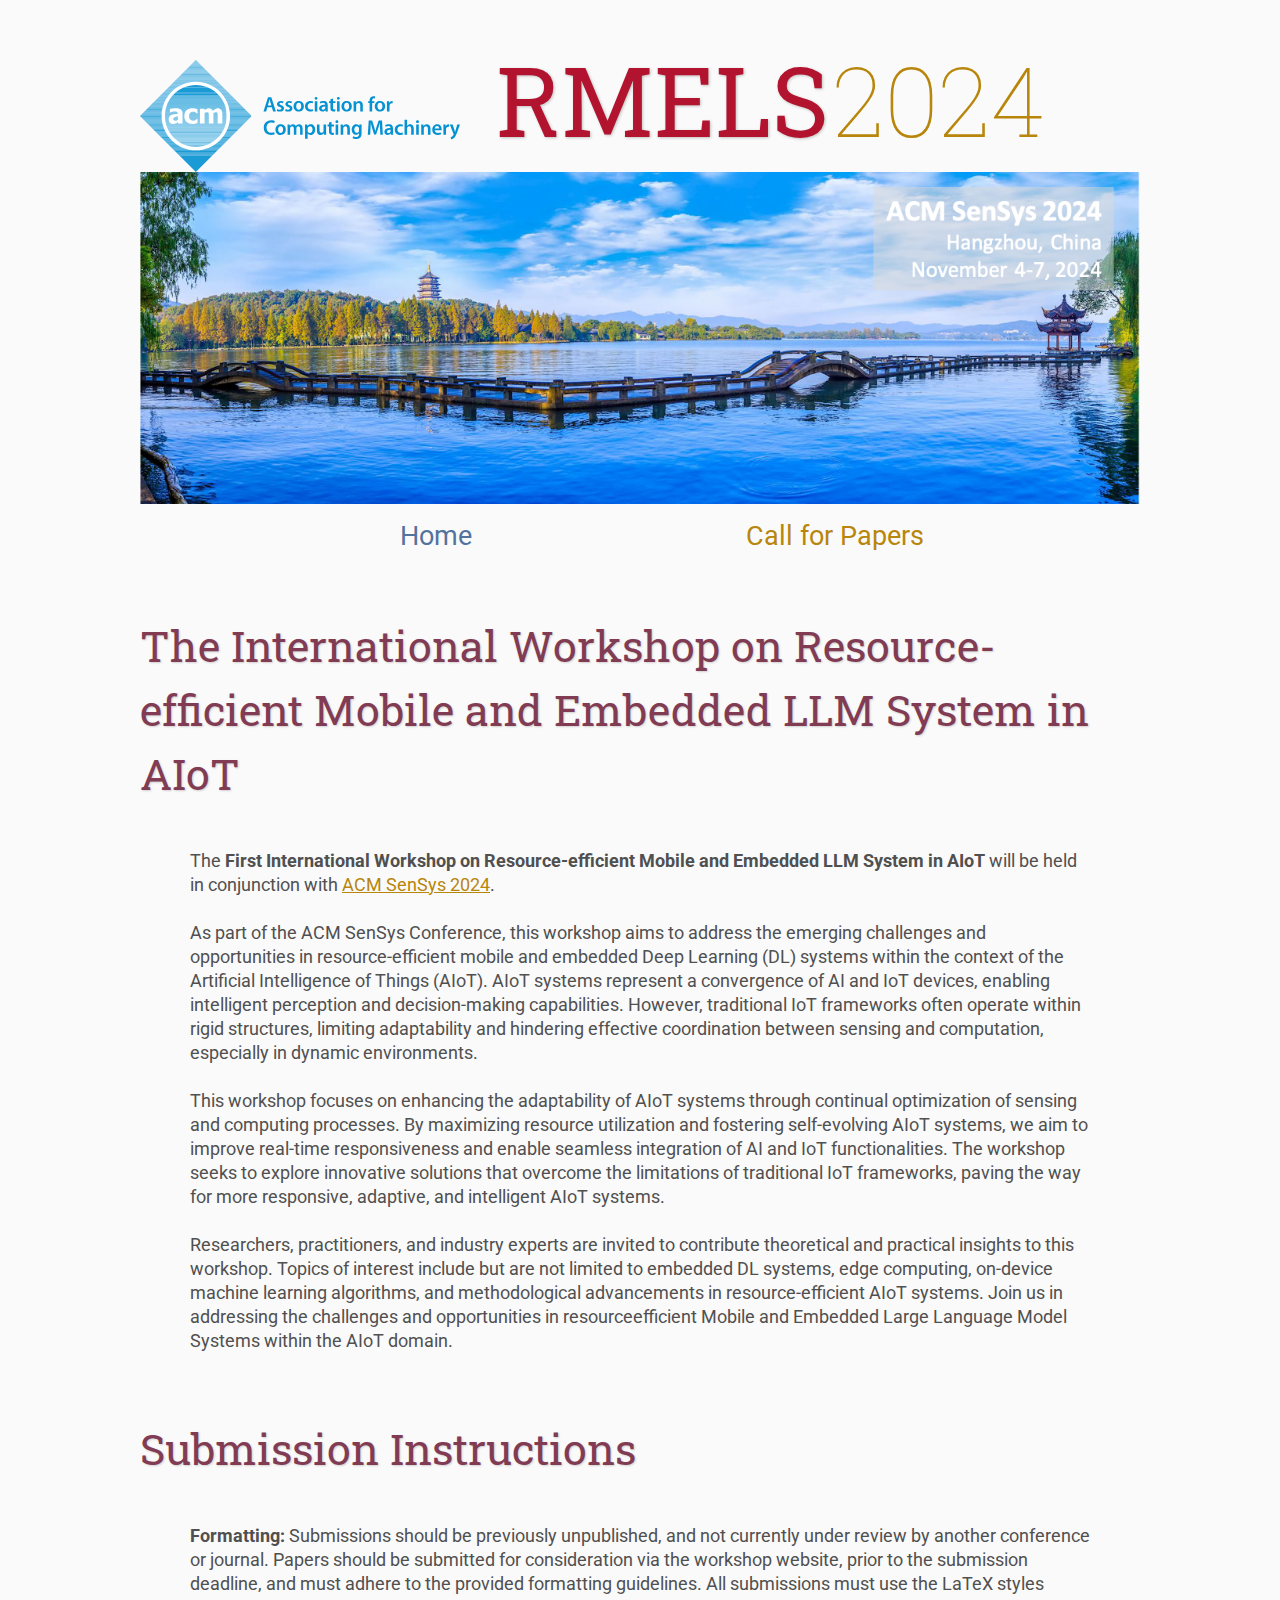
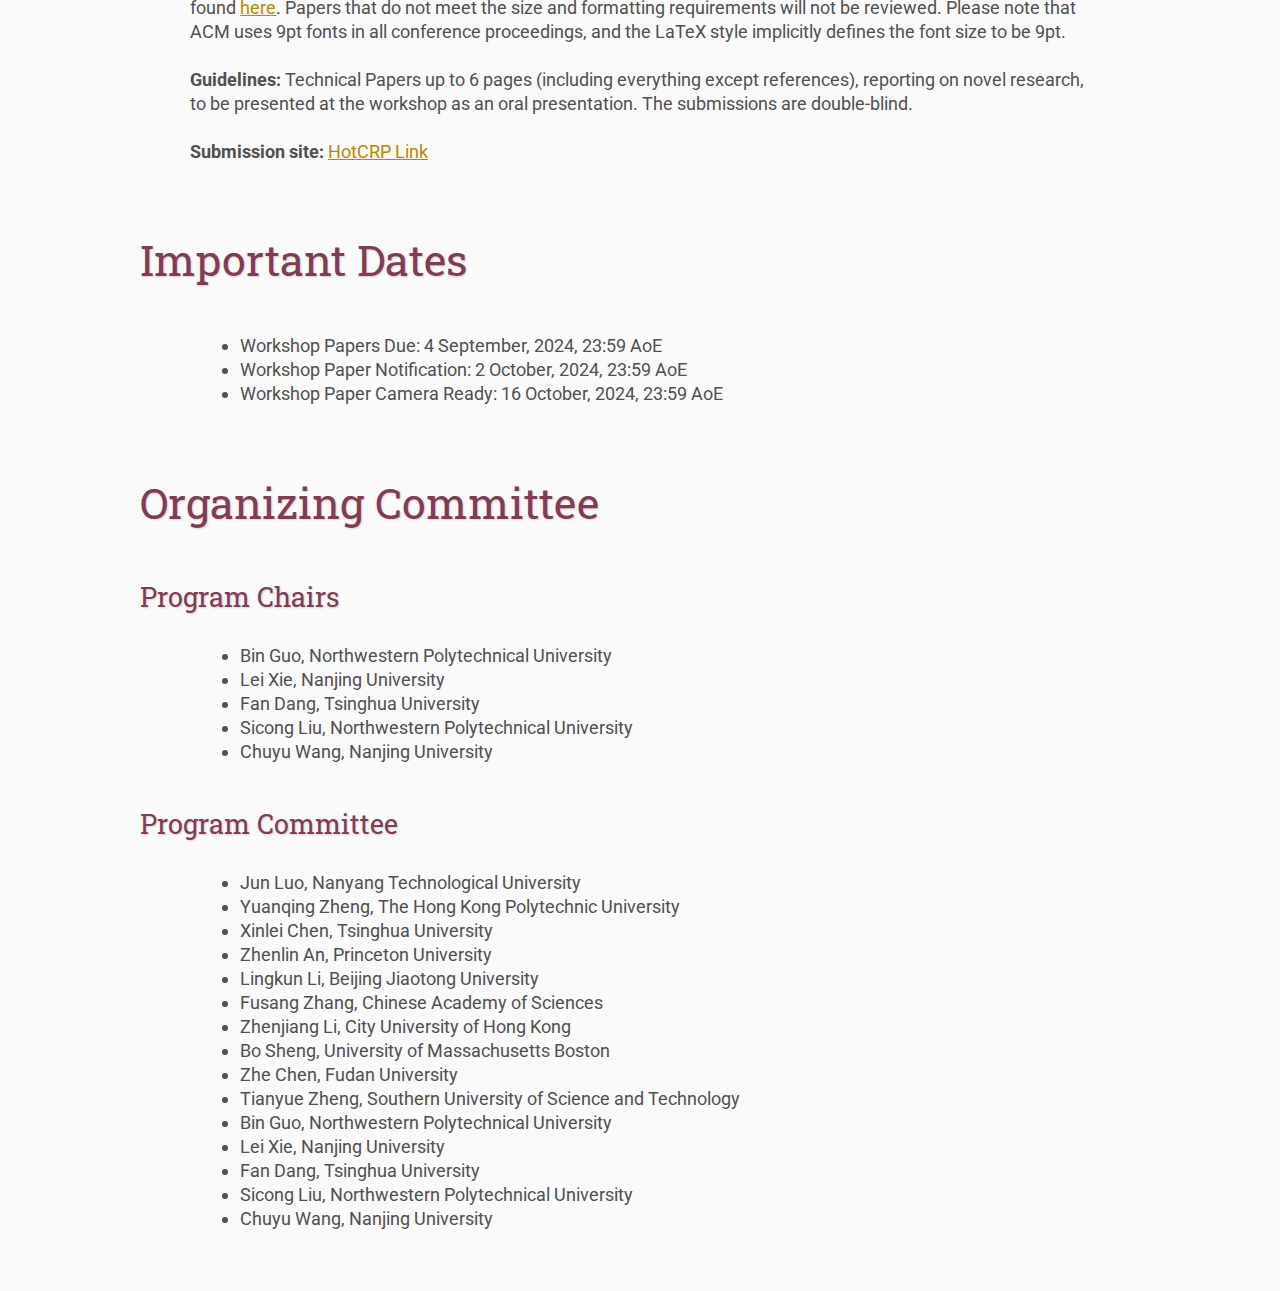
==== index.html @ ebf47cbb "Update index.html" ====
<!DOCTYPE html>
<html lang='en'>

<head>
    <base href=".">
    <link rel="shortcut icon" type="image/png" href="assets/AcademiconsAcm.svg"/>
    <link rel="stylesheet" type="text/css" media="all" href="assets/main.css"/>
    <meta name="description" content="Resource-efficient Mobile and Embedded LLM System in AIoT">
    <meta name="resource-type" content="document">
    <meta name="distribution" content="global">
    <meta name="KeyWords" content="Conference">
    <title>Resource-efficient Mobile and Embedded LLM System in AIoT</title>
</head>

<body>

    <div class="banner">
        <img src="assets/acm.svg" alt="acm logo" class="logo">
        <div class="top-left">
            <span class="title1">RMELS</span>
            <span class="year">2024</span>
        </div>
        <img src="assets/xihu_banner.png" alt="Conference Template Banner" class="cover">
        <!-- <div class="bottom-right">
            Nov 4-7, 2024 <br> Hangzhou, China
        </div> -->
    </div>
    <div>
        
    </div>

    <table class="navigation">
        <tr>
            <td class="navigation">
                <a class="current" title="Conference Home Page" href="index.html">Home</a>
            </td>
            <td class="navigation">
                <a title="Call for Papers" href="CFP.html">Call for Papers</a>
            </td>
            <!-- <td class="navigation">
                <a title="Organizers Detail" href="organizers.html">Organizers</a> 
            </td> -->
        </tr>
    </table>

    <h1>The International Workshop on Resource-efficient Mobile and Embedded LLM System in AIoT</h1>
    <p>
        The <strong>First International Workshop on Resource-efficient Mobile and Embedded LLM System in AIoT</strong>
        will be held in conjunction with <a href="https://sensys.acm.org/2024/">ACM SenSys 2024</a>.
    </p>
    <!-- <p>
        The convergence of Artificial Intelligence (AI) and the Internet of Things (IoT) presents
        unprecedented opportunities for advanced data processing and analysis. As IoT devices continue to
        evolve, capable of processing data within constrained resources, the demand for real-time AI
        computation leveraging local sensory data while preserving data privacy becomes paramount.
        However, achieving an adaptive and reliable AIoT system that seamlessly integrates sensing and
        computing poses significant challenges.
    </p>
    <p>
        This workshop proposal aims to address these challenges by focusing on the development of
        resource-efficient Mobile and Embedded Large Language Model (LLM) systems within the AIoT
        framework. We aim to explore strategies for maintaining system robustness in dynamic
        environments, optimizing resource and energy utilization in IoT devices, and updating AI models
        using local data. This workshop serves as a platform for researchers, system developers, and
        practitioners to engage in discussions surrounding the design, development, deployment, and
        operational hurdles of adaptive AIoT systems.
    </p>
    <p>
        Contributions encompassing both theoretical and practical aspects are encouraged, including
        advancements in embedded and edge AI systems, on-device machine learning algorithms, and
        methodological considerations in AIoT systems. Join us in exploring the frontier of resourceefficient Mobile and Embedded Large Language Model Systems in the context of AIoT.
        Potential topics of intertest include, but are not limited to:
    </p>
    <ul>
        <li>Intelligent Data Processing in AIoT</li>
        <li>Adaptive Sensing and Computing in Resource-Constrained Environments</li>
        <li>Real-time Computing and Data Privacy in AIoT</li>
        <li>Personalized AI Model Updates</li>
        <li>Computational Robustness in Dynamic AIoT Systems</li>
        <li>Energy-Efficient Designs and Strategies in AIoT</li>
        <li>Resource-efficient LLM Model</li>
        <li>Performance Optimization in AIoT</li>
        <li>Sensing Techniques based on Wireless Signal, Acoustic Signal and visible light in AIoT</li>
    </ul> -->

    <p>
        As part of the ACM SenSys Conference, this workshop aims to address the emerging challenges
        and opportunities in resource-efficient mobile and embedded Deep Learning (DL) systems within
        the context of the Artificial Intelligence of Things (AIoT). AIoT systems represent a convergence
        of AI and IoT devices, enabling intelligent perception and decision-making capabilities. However,
        traditional IoT frameworks often operate within rigid structures, limiting adaptability and hindering
        effective coordination between sensing and computation, especially in dynamic environments.
    </p>
    <p>
        This workshop focuses on enhancing the adaptability of AIoT systems through continual
        optimization of sensing and computing processes. By maximizing resource utilization and fostering
        self-evolving AIoT systems, we aim to improve real-time responsiveness and enable seamless
        integration of AI and IoT functionalities. The workshop seeks to explore innovative solutions that
        overcome the limitations of traditional IoT frameworks, paving the way for more responsive,
        adaptive, and intelligent AIoT systems.

    </p>
    <p>
        Researchers, practitioners, and industry experts are invited to contribute theoretical and practical
        insights to this workshop. Topics of interest include but are not limited to embedded DL systems,
        edge computing, on-device machine learning algorithms, and methodological advancements in
        resource-efficient AIoT systems. Join us in addressing the challenges and opportunities in resourceefficient 
        Mobile and Embedded Large Language Model Systems within the AIoT domain.
    </p>

    <h1>Submission Instructions</h1>
    <p>
        <strong>Formatting: </strong> Submissions should be previously unpublished, and not currently under review by another conference or journal. Papers should be submitted 
        for consideration via the workshop website, prior to the submission deadline, and must adhere to the provided formatting guidelines. All submissions 
        must use the LaTeX styles found <a href="https://www.acm.org/publications/proceedings-template">here</a>. Papers that do not meet the size and formatting 
        requirements will not be reviewed. Please note that ACM uses 9pt fonts in all conference proceedings, and the LaTeX style implicitly defines the font size to be 9pt.
    </p>
    <p>
        <strong>Guidelines: </strong>Technical Papers up to 6 pages (including everything except references), reporting on novel research, to be presented at the workshop as 
        an oral presentation. The submissions are double-blind.
    </p>
    <p> 
        <strong>Submission site:</strong> <a href="https://rmels24.hotcrp.com/">HotCRP Link</a>
    </p>

    <h1>Important Dates</h1>
    <ul>
        <li>Workshop Papers Due: 4 September, 2024, 23:59 AoE</li>
        <li>Workshop Paper Notification: 2 October, 2024, 23:59 AoE</li>
        <li>Workshop Paper Camera Ready: 16 October, 2024, 23:59 AoE</li>
    </ul>

    <h1>Organizing Committee</h1>
    <h3>Program Chairs</h3>
    <ul>
        <li>Bin Guo, Northwestern Polytechnical University</li>
        <li>Lei Xie, Nanjing University</li>
        <li>Fan Dang, Tsinghua University</li>
        <li>Sicong Liu, Northwestern Polytechnical University</li>
        <li>Chuyu Wang, Nanjing University</li>
    </ul>
    <h3>Program Committee</h3>
    <ul>
        <li>Jun Luo, Nanyang Technological University</li>
        <li>Yuanqing Zheng, The Hong Kong Polytechnic University</li>
        <li>Xinlei Chen, Tsinghua University</li>
        <li>Zhenlin An, Princeton University</li>
        <li>Lingkun Li, Beijing Jiaotong University</li>
        <li>Fusang Zhang, Chinese Academy of Sciences</li>
        <li>Zhenjiang Li, City University of Hong Kong</li>
        <li>Bo Sheng, University of Massachusetts Boston</li>
        <li>Zhe Chen, Fudan University</li>
        <li>Tianyue Zheng, Southern University of Science and Technology</li>
        <li>Bin Guo, Northwestern Polytechnical University</li>
        <li>Lei Xie, Nanjing University</li>
        <li>Fan Dang, Tsinghua University</li>
        <li>Sicong Liu, Northwestern Polytechnical University</li>
        <li>Chuyu Wang, Nanjing University</li>
    </ul>

    <!-- <footer>
        &copy; SenSys 2024
    &nbsp;|&nbsp; The 22nd ACM Conference on Embedded Networked Sensor Systems</a>
    </footer> -->

</body>
</html>
---- assets/main.css ----
/* main.css */

/* These are the colors and fonts used throughout the webpage.
 * I've listed them here so that a user may easily
 * do a search-and-replace for these to change the site theme.
 *   'Roboto',sans-serif; Font for the title text
 *   'Roboto-Slab',serif; Font for the body text 
 *   #fafafa; Background color of the site
 *   #505050; Foreground (text) color of the site
 *   #52739e; Navy, "Template" in the logo, current page in navigation, special titles in the Program
 *   #b2132e; Reddish, "Conference" in the logo, hover color for links
 *   #813c54; Heading color, titles in the Program
 *   #b8860b; Dark Goldenrod, color for links
 */

@import url('https://fonts.googleapis.com/css?family=Roboto%7CRoboto+Slab');

*{
    border:0;
    font:inherit;
    font-size:1em;
    margin:0;
    padding:0;
    vertical-align:baseline;
}

body{
    background-color: #fafafa;
    background-size: cover;
    background-attachment: fixed;
    color: #505050; 
    text-align:left;
    font-family:'Roboto',sans-serif;
    font-size:1em;
    line-height:1.5em;
    margin: 60px auto;
    width: 1000px;
}

a{color: #b8860b; text-decoration:none;}
a.current{color: #52739e;}
a.current:hover{color: #e82945;}
a:hover{color: #b2132e;}
a:active{color: #e82945;}
h1,h2,h3,h4{clear:left; color: #813c54; margin:1.5em 0em 1em 0em; font-family:'Roboto Slab',serif; text-shadow: 1px 1px 2px #d0d0d0; line-height: 1.50em;}
h1{font-size:2.67em;}
h2{font-size:2.00em;}
h3{font-size:1.67em;}
h4{font-size:1.33em;}
p{font-size: large; list-style:none; margin:24px auto 24px auto; padding:0px; width:900px; text-align:left;}
li a, p a {text-decoration:underline; text-decoration-color:#b8860b;}
ul{list-style-type: style circle; margin:24px auto 24px auto; padding:0px; width:800px; text-align:left;}
ul li{ font-size: large; list-style-type: style circle; margin:0px auto 0px auto; padding:0px; text-align:left;}
i,em{font-style:italic;}
b,strong{font-weight:bold;}
sup{
    vertical-align: super;
    font-size: 0.8em;
    line-height: 0;
}
sub{
    vertical-align: sub;
    font-size: 0.8em;
    line-height: 0;
}
table{
    width: 1000px;
    margin: 12px auto 24px auto;
    float: center;
    /* UNCOMMENT THIS FOR DEBUGGING THE ALIGNMENT */
    /*border: 1px solid black;*/
}
th,td{
    text-align: left;
    /* UNCOMMENT THIS FOR DEBUGGING THE ALIGNMENT */
    /*border: 1px solid black;*/
}

/* Website Banner */
.banner {position: relative; font-family:'Roboto Slab',serif;}
.top-left {color: #505050; background: none; position: relative; padding: 36px 0 0 0; top: 0px; margin: 2.00em; display:inline; text-align: right; vertical-align: middle;}
.bottom-right {font-size:2.33em; color: #fafafa; line-height: 1.5em; width: auto; height: 100px; padding: 0px 27px 27px 0px; text-align: right; position: absolute; bottom: 0px; right: 0px; text-shadow: 0px 0px 6px #000000;}

/* Conference Title Logo */
.cover{width: 100%; height: auto;}
.logo{width: 20.00em; height: auto; vertical-align: middle;}
.title1{font-size:6.00em; color: #b2132e; text-shadow: 1px 1px 3px #c0c0c0;} 
.title2{font-size:4.00em; color: #52739e; text-shadow: 1px 1px 3px #c0c0c0;}
.year{font-size:6.00em; color: #b8860b; font-weight: lighter;}

/* Navigation Links (Home, Registration, etc) */
table.navigation{width:800px;}
td.navigation{font-size:1.67em; white-space:nowrap; width:20%; text-align:center; vertical-align:middle; padding:0px 0px 0px 0px;}

/* Sponsor Images */
table.sponsors{width:800px;}
td.sponsor{white-space:nowrap; width:33%; text-align:center; vertical-align:middle; padding:0px 0px 0px 0px;}
td.sponsor img{width: 100%}

/* The Table on the Program Page */
td.room{padding: 4px 12px 4px 4px; width: 90%; vertical-align:bottom; font-size:1.67em; color: #52739e; height:32px;}
td.date{white-space:nowrap; width:130px; text-align:right; vertical-align:top; padding:4px 16px 0px 0px;}
td.title{padding: 4px 12px 4px 4px; width: 90%; vertical-align:top; font-size:1.5em; color: #813c54; height:32px; font-family:'Roboto Slab',serif; text-shadow: 1px 1px 2px #d0d0d0; }
td.title-special{padding: 4px 12px 4px 4px; width: 90%; vertical-align:top; font-size:1.67em; color: #52739e; height:32px; font-family:'Roboto Slab',serif; text-shadow: 1px 1px 2px #d0d0d0;}
td.speaker{padding: 4px 12px 4px 4px; font-style: italic; font-size:1em; max-height:999999px}
td.abstract{padding: 4px 12px 12px 4px; font-size:1em; max-height:999999px}
td.abstract img{display: block; margin: 4px auto 8px auto}
table.plenary{padding-top: 8px; background: #ffffff;}

/* Registration and Directions iframes and Images */
iframe.registration{display:block; margin:1em auto 2em auto; width:700px; height:1400px; border:none;}
iframe.directions{display:block; margin:1em auto 2em auto; width:800px; height:400px; border:none;}
img.center{display:block; width:67%; margin:1em auto 2em auto;}

/* Flyer Images */
table.flyers{width:800px;}
td.flyer{white-space:nowrap; width:50%; text-align:center; vertical-align:middle; padding:0px 0px 0px 0px;}
td.sponsor img{width: 100%}

/* Organizer Class*/
.organizer {
    /* border: 1px solid #ccc; Adds a border */
    padding: 15px;         /* Adds padding */
    margin-bottom: 20px;   /* Adds space below each organizer */
    background-color: #f9f9f9; /* Light gray background */
}

.organizer h3 {
    margin-top: 0;         /* Removes the top margin */
    font-size: 1.5em;      /* Sets font size for the name */
}

.organizer .affiliation,
.organizer .contact-info,
.organizer .short-bio {
    margin-bottom: 10px;   /* Adds space below each section */
}


/* Table Class */
table.committee {
    width: 100%;
    border-collapse: collapse; /* Remove space between table cells */
    margin: 20px 0; /* Add some space above and below the table */
}

th, td {
    /* border: 1px solid #ccc; Add borders to table cells */
    padding: 10px; /* Add padding inside table cells */
    text-align: center; 
    margin:24px auto 24px auto; 
    padding:0px; 
    width:900px;

}

th {
    background-color: #f2f2f2; /* Add a background color to the table headers */
    font-weight: bold; /* Make table headers bold */
}


.feature-name {
    font-weight: bold;     /* Makes the text bold */
}


footer{font-size:0.875em; margin-top:12em; text-align:center;}

/* My hacky way of making the site mobile-friendly */
@media only screen and (max-width: 1100px) {
    h2{font-size:3.00em;}
    p{font-size:1.5em; line-height:1.5em;}
    th,td,tr{font-size:1.5em; line-height:1.5em;}
    td.date{font-size:1em; padding-top:0.5em;}
    td.navigation{font-size:1.5em; padding:0px 20px 0px 20px;}
    table.footer{font-size:0.33em;}
}
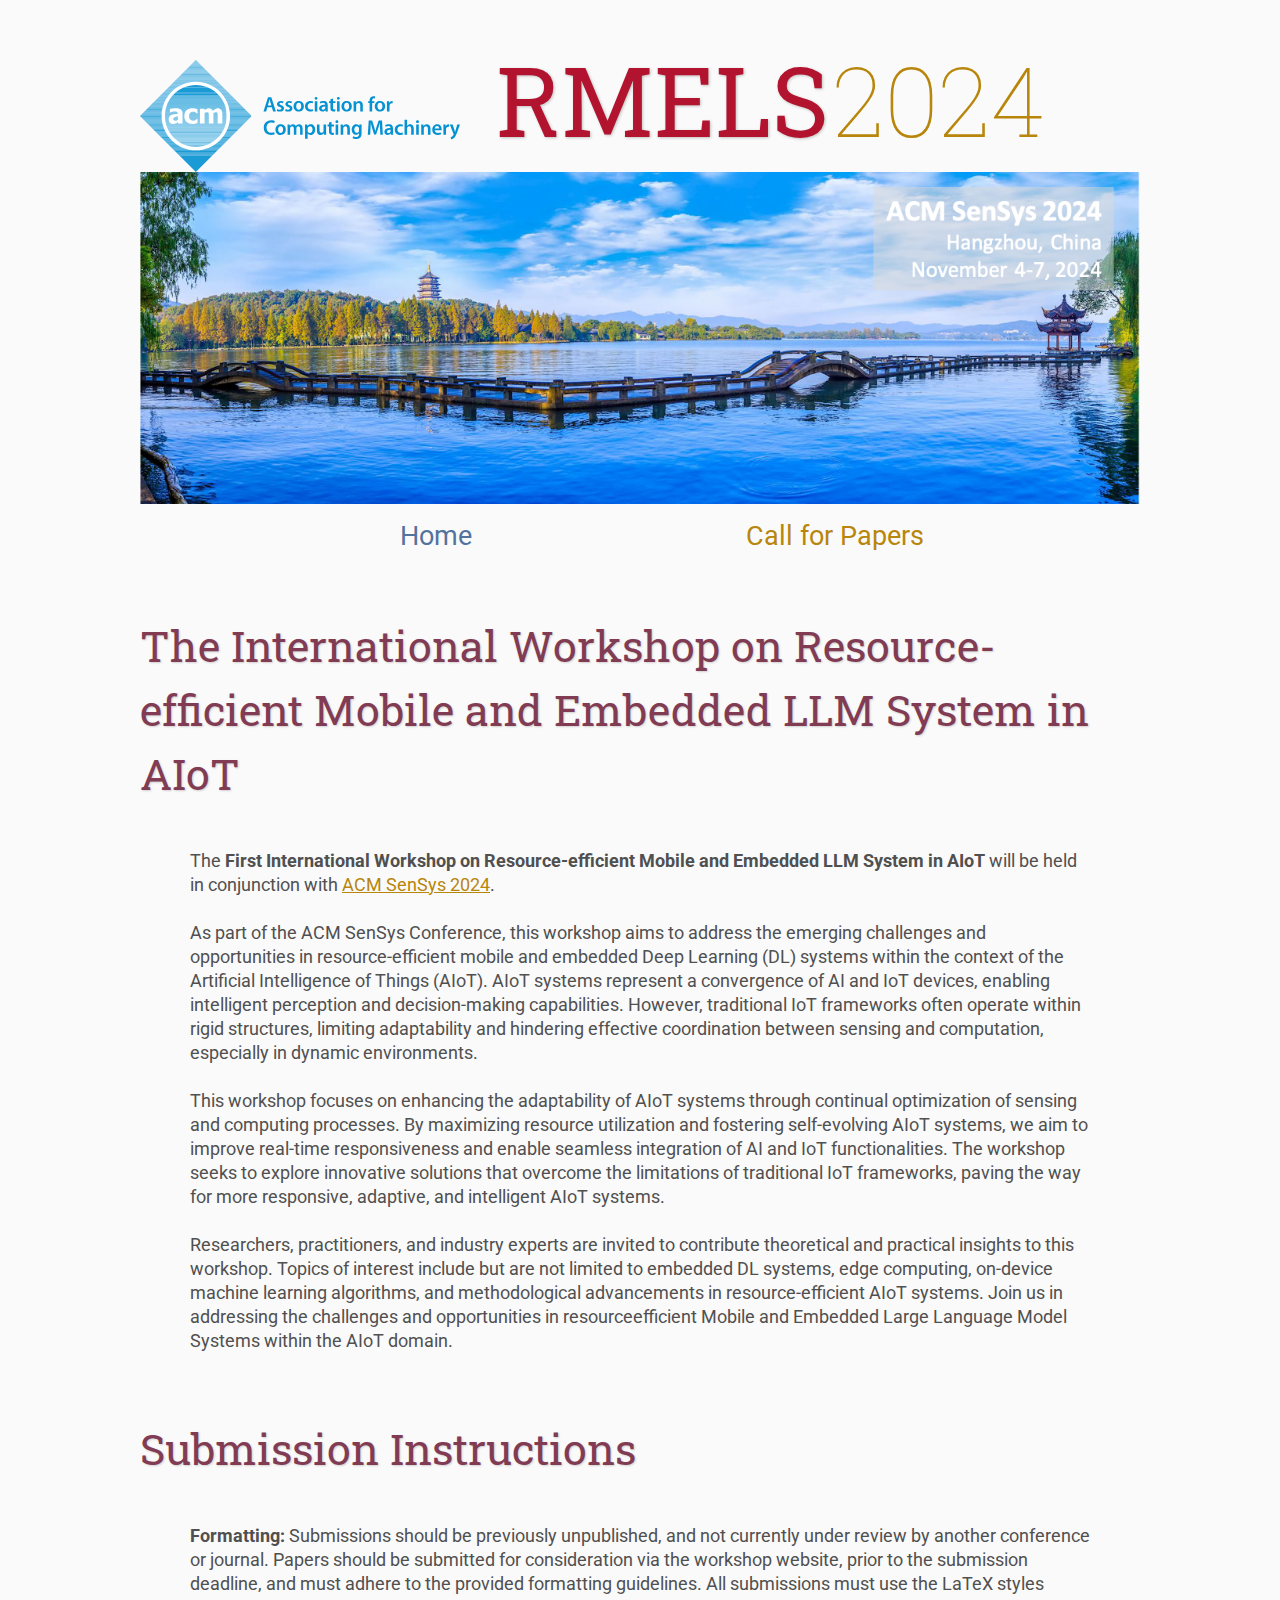
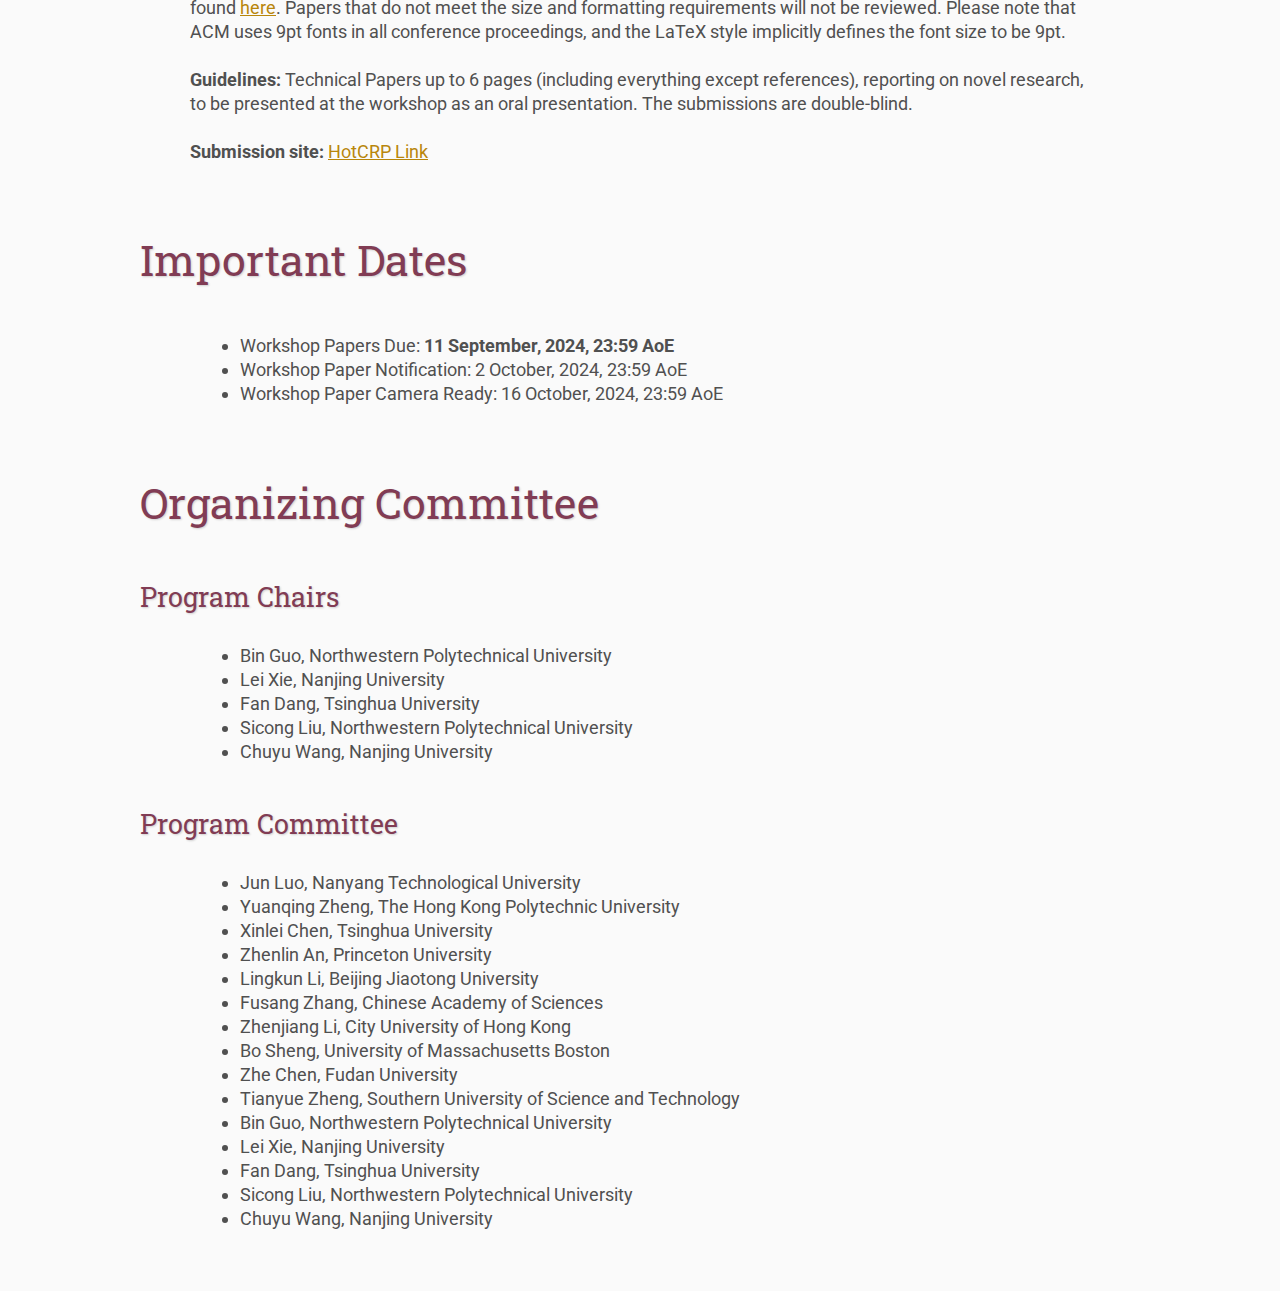
==== commit 5e777be4: "Update index.html" ====
--- a/index.html
+++ b/index.html
@@ -125,7 +125,7 @@
 
     <h1>Important Dates</h1>
     <ul>
-        <li>Workshop Papers Due: 4 September, 2024, 23:59 AoE</li>
+        <li>Workshop Papers Due: <strong>11 September, 2024, 23:59 AoE</strong></li>
         <li>Workshop Paper Notification: 2 October, 2024, 23:59 AoE</li>
         <li>Workshop Paper Camera Ready: 16 October, 2024, 23:59 AoE</li>
     </ul>
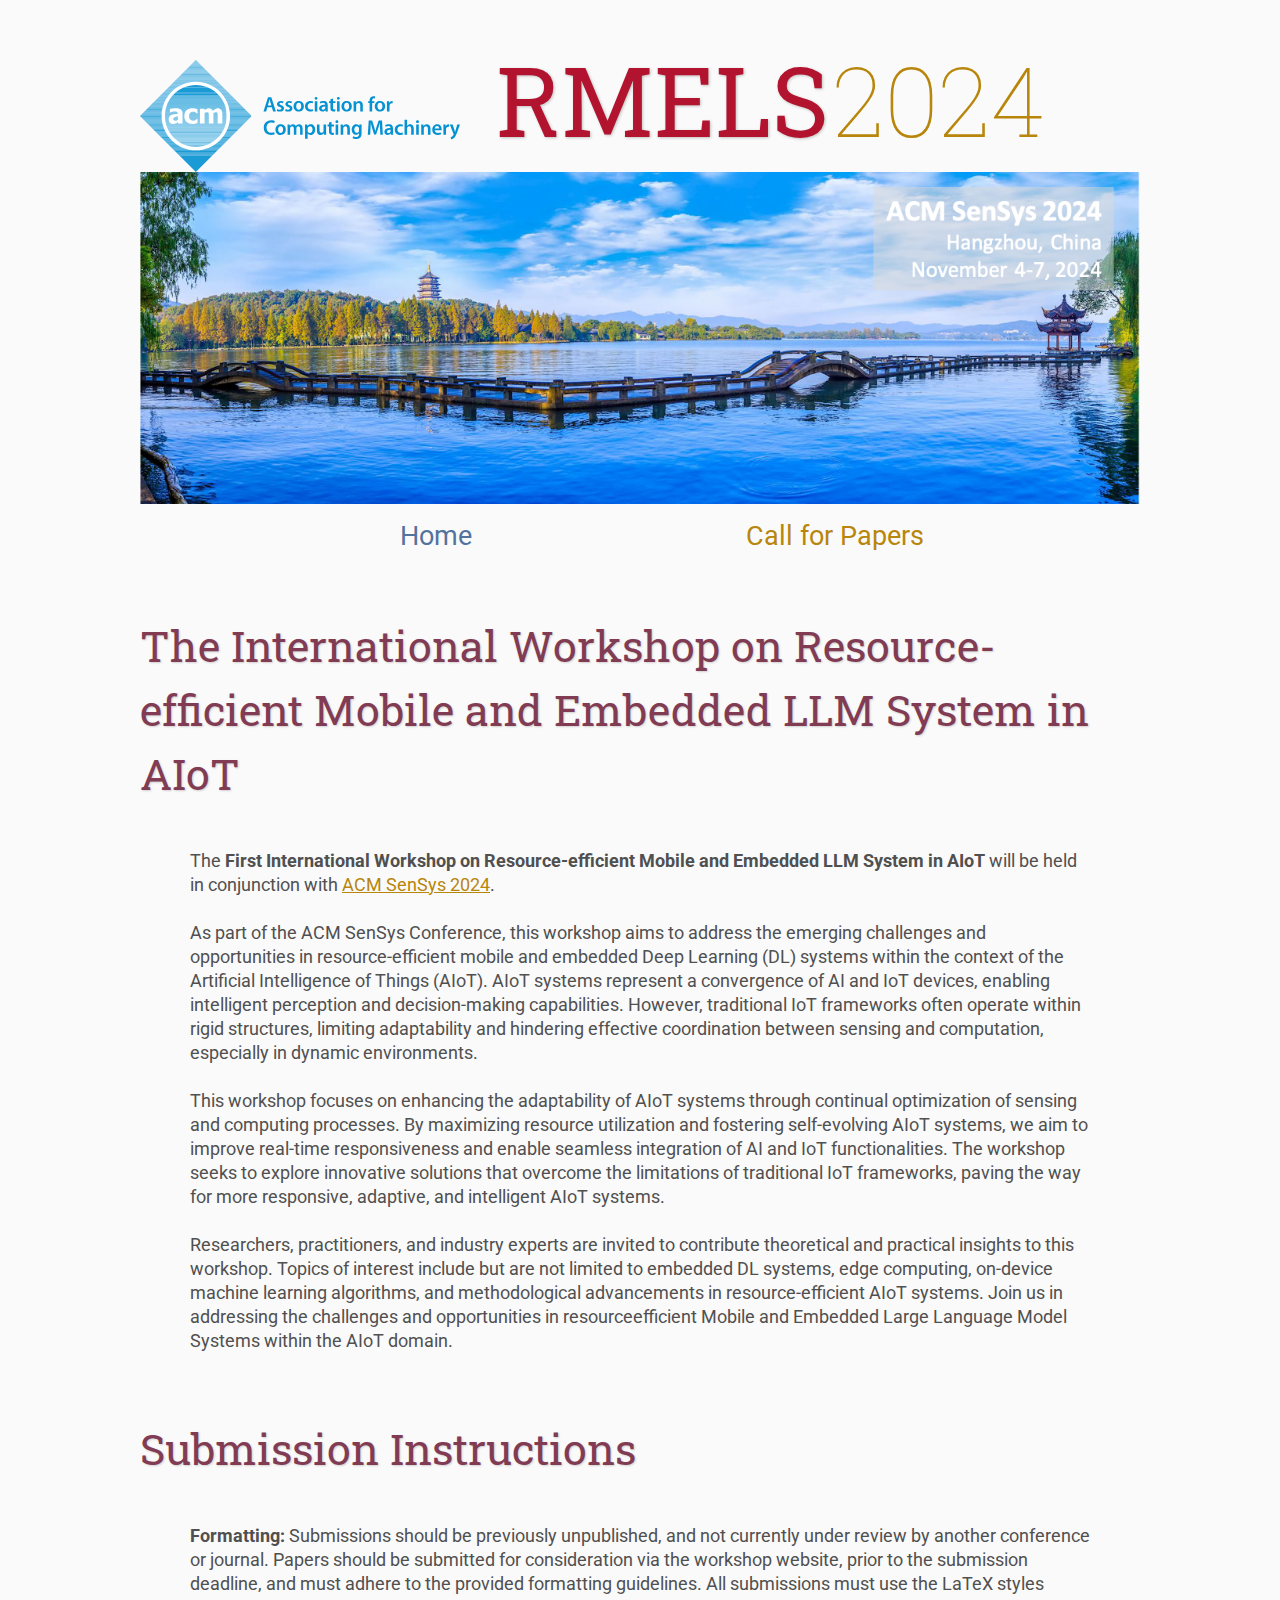
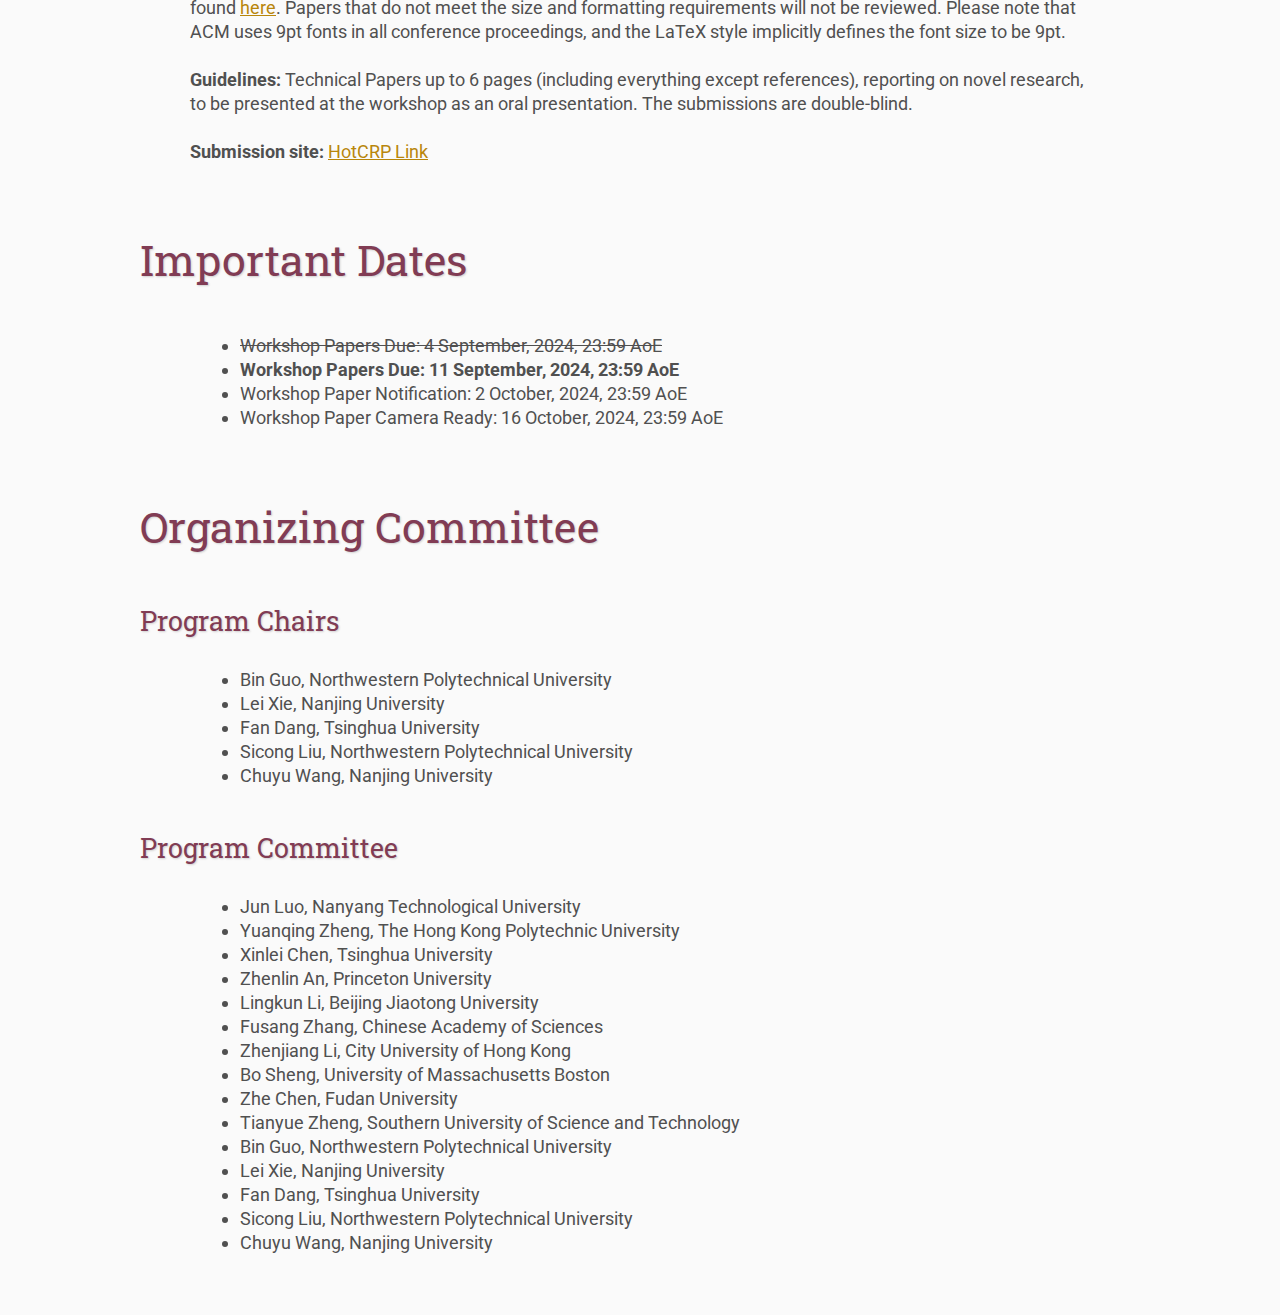
==== commit 40155043: "Update index.html" ====
--- a/index.html
+++ b/index.html
@@ -125,7 +125,8 @@
 
     <h1>Important Dates</h1>
     <ul>
-        <li>Workshop Papers Due: <strong>11 September, 2024, 23:59 AoE</strong></li>
+        <li><del>Workshop Papers Due: 4 September, 2024, 23:59 AoE</del></li>
+        <li><strong color="red">Workshop Papers Due: 11 September, 2024, 23:59 AoE</strong></li>
         <li>Workshop Paper Notification: 2 October, 2024, 23:59 AoE</li>
         <li>Workshop Paper Camera Ready: 16 October, 2024, 23:59 AoE</li>
     </ul>
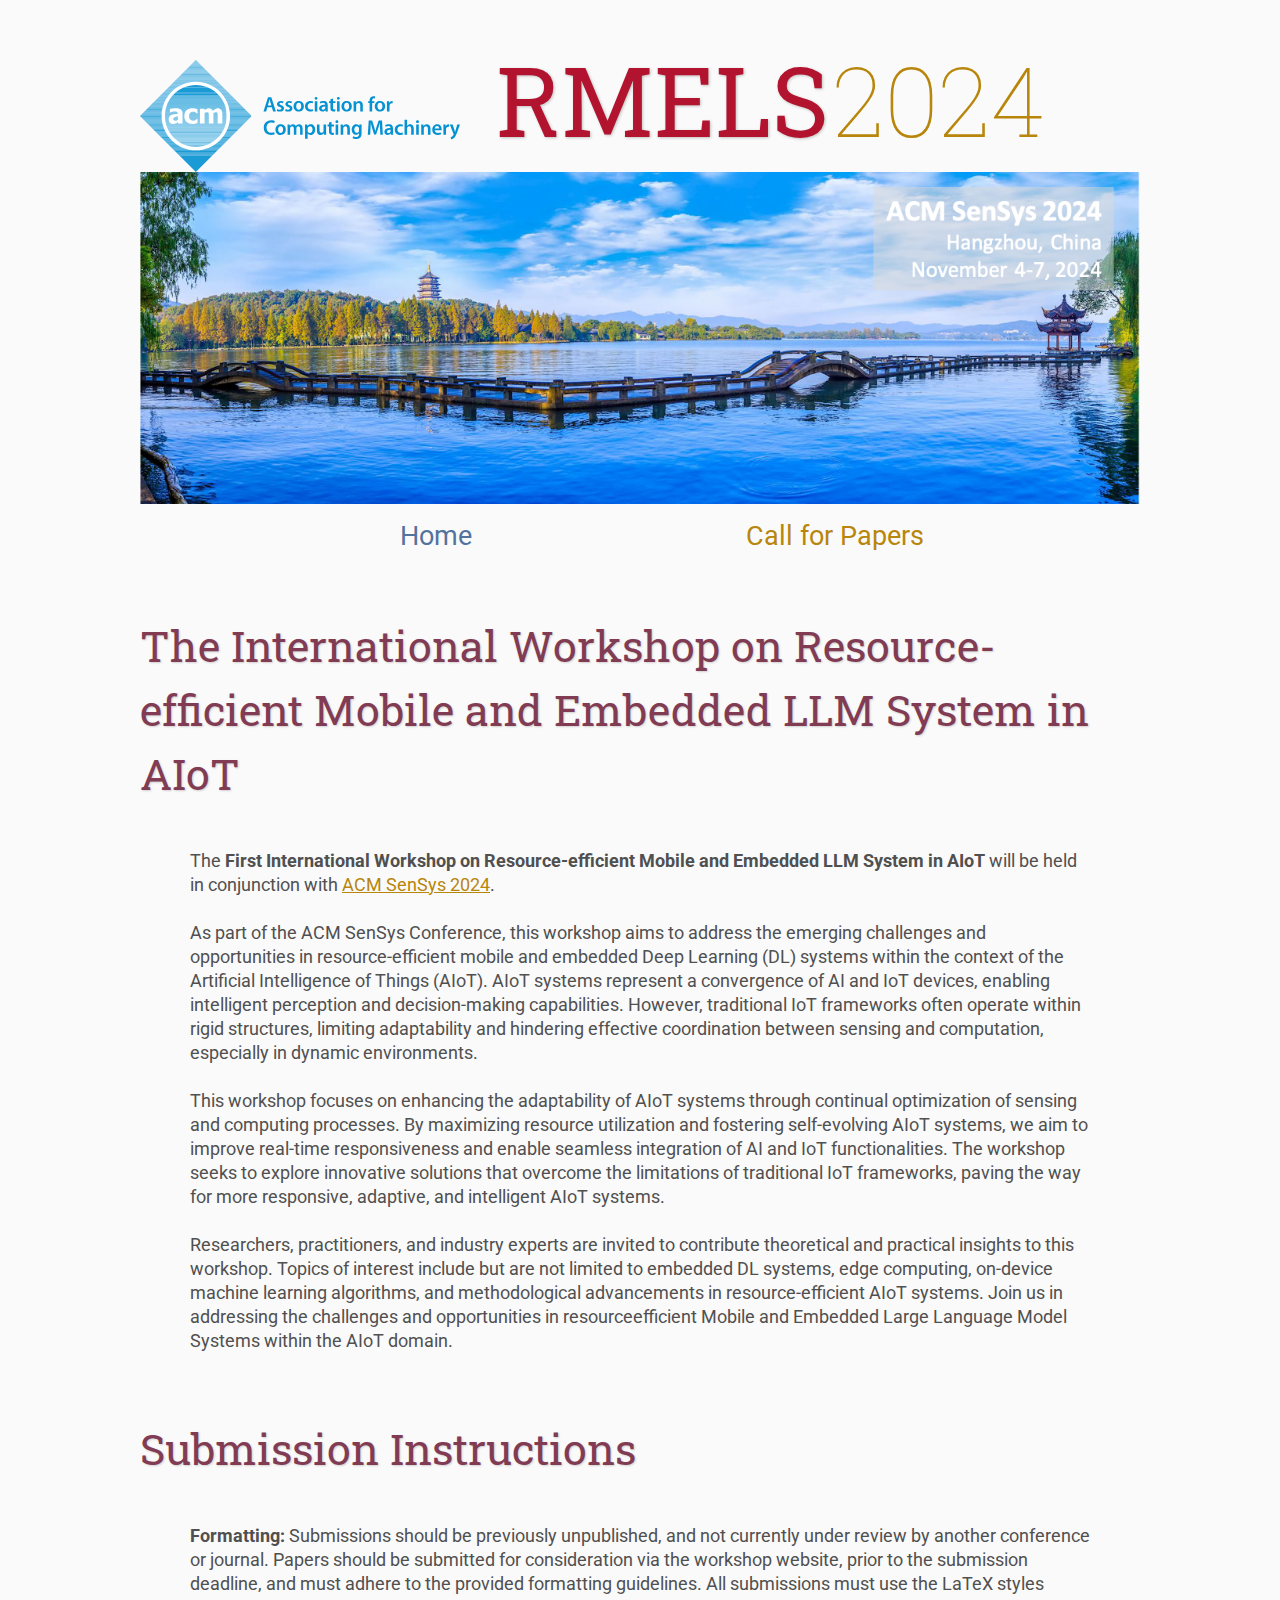
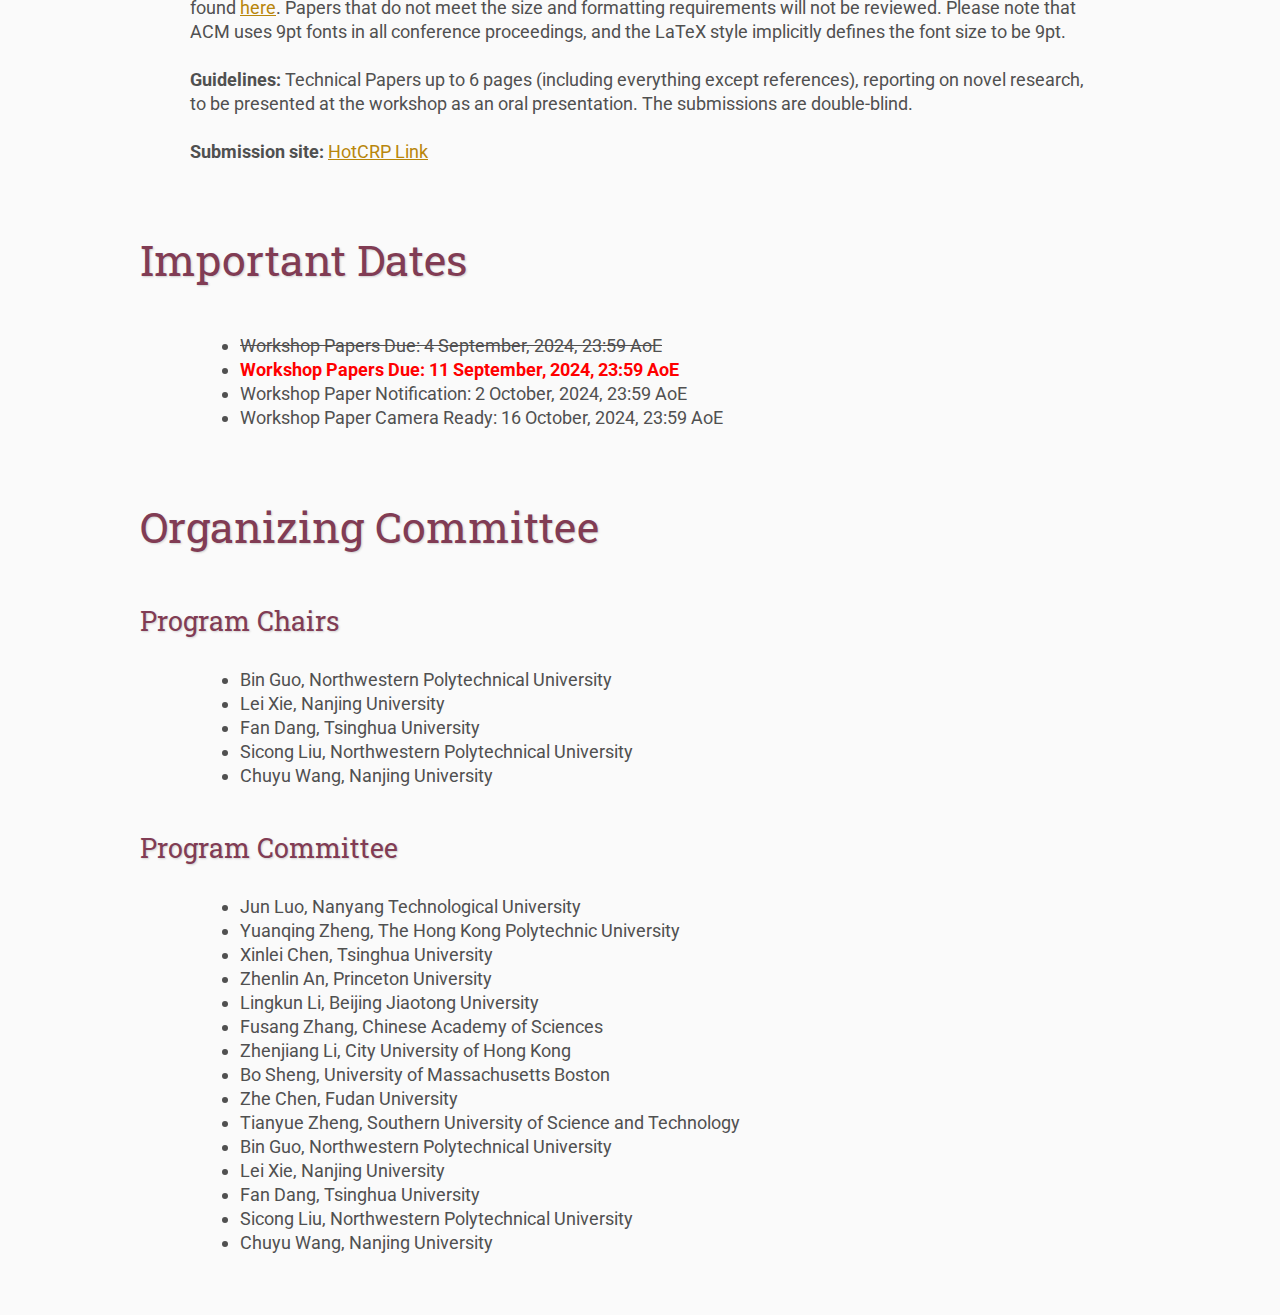
==== commit fae5d901: "Update index.html" ====
--- a/index.html
+++ b/index.html
@@ -126,7 +126,7 @@
     <h1>Important Dates</h1>
     <ul>
         <li><del>Workshop Papers Due: 4 September, 2024, 23:59 AoE</del></li>
-        <li><strong color="red">Workshop Papers Due: 11 September, 2024, 23:59 AoE</strong></li>
+        <li><strong style="color:#FF0000">Workshop Papers Due: 11 September, 2024, 23:59 AoE</strong></li>
         <li>Workshop Paper Notification: 2 October, 2024, 23:59 AoE</li>
         <li>Workshop Paper Camera Ready: 16 October, 2024, 23:59 AoE</li>
     </ul>
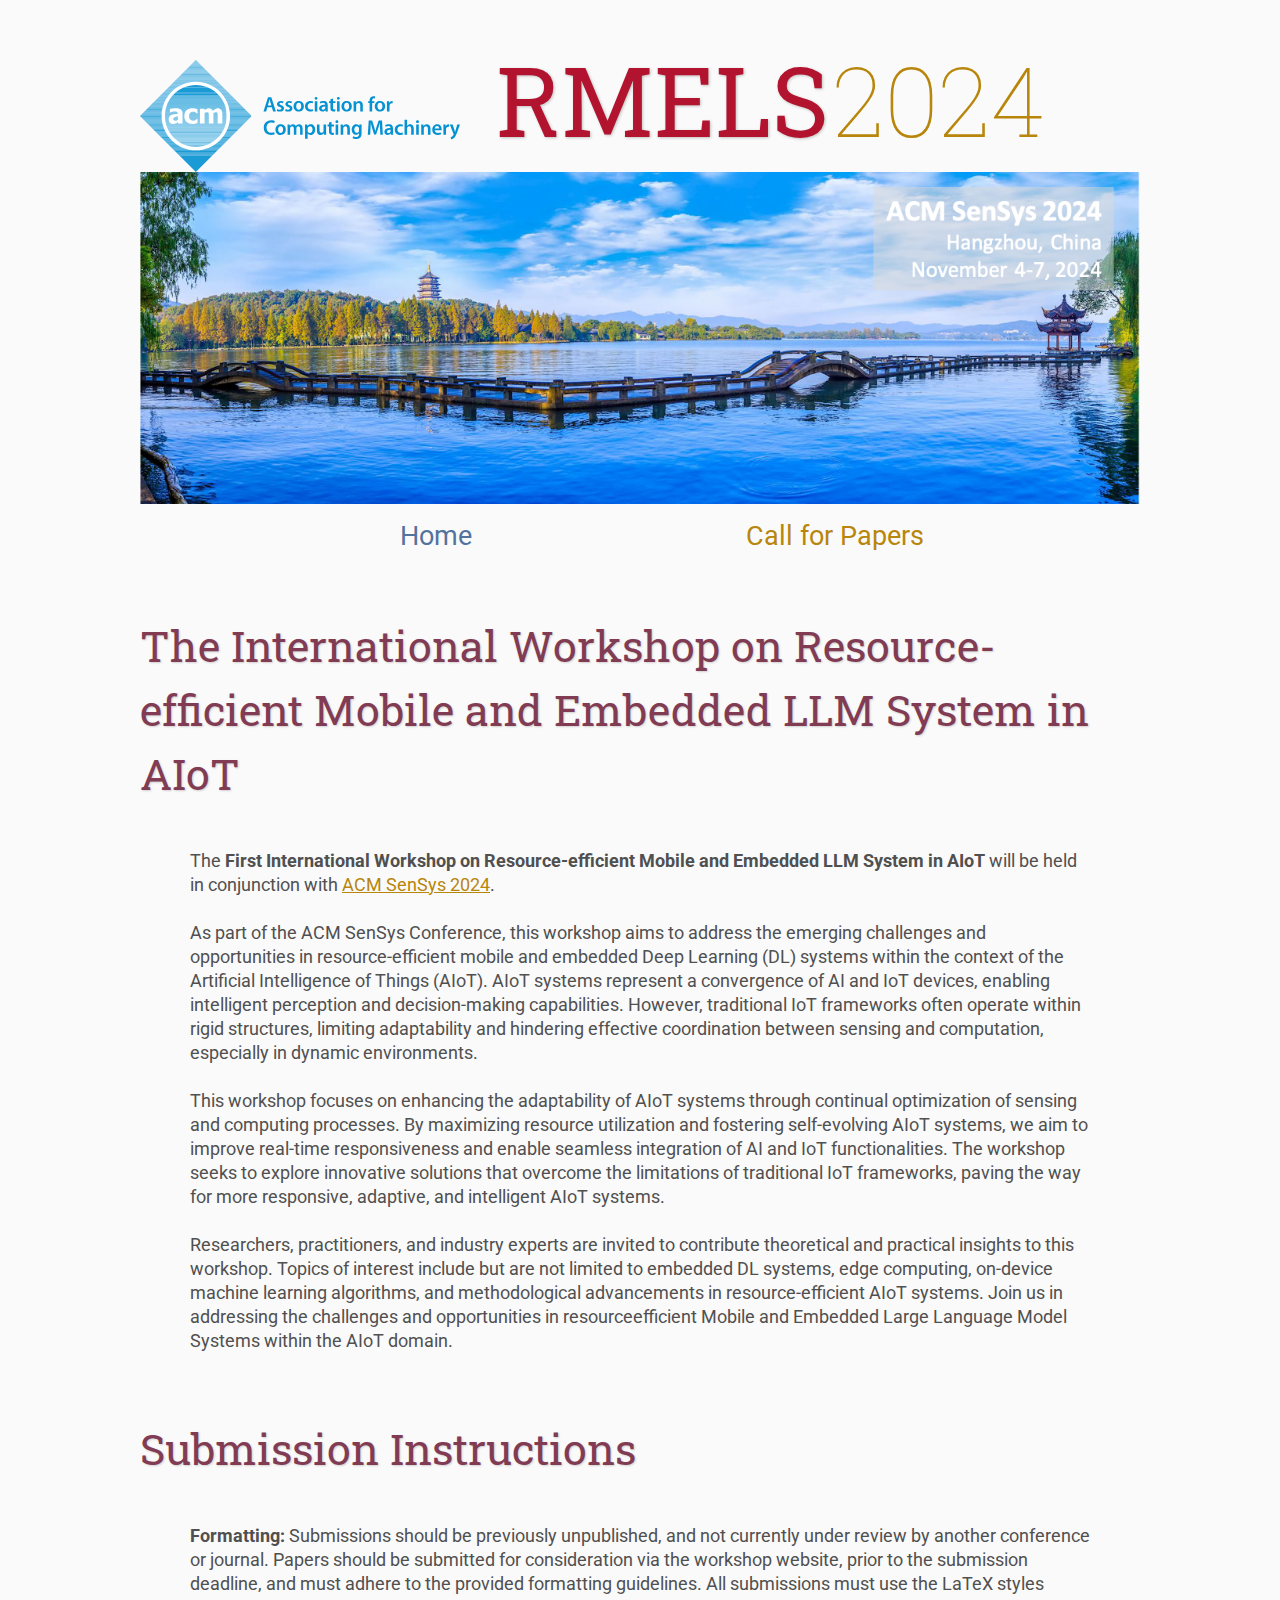
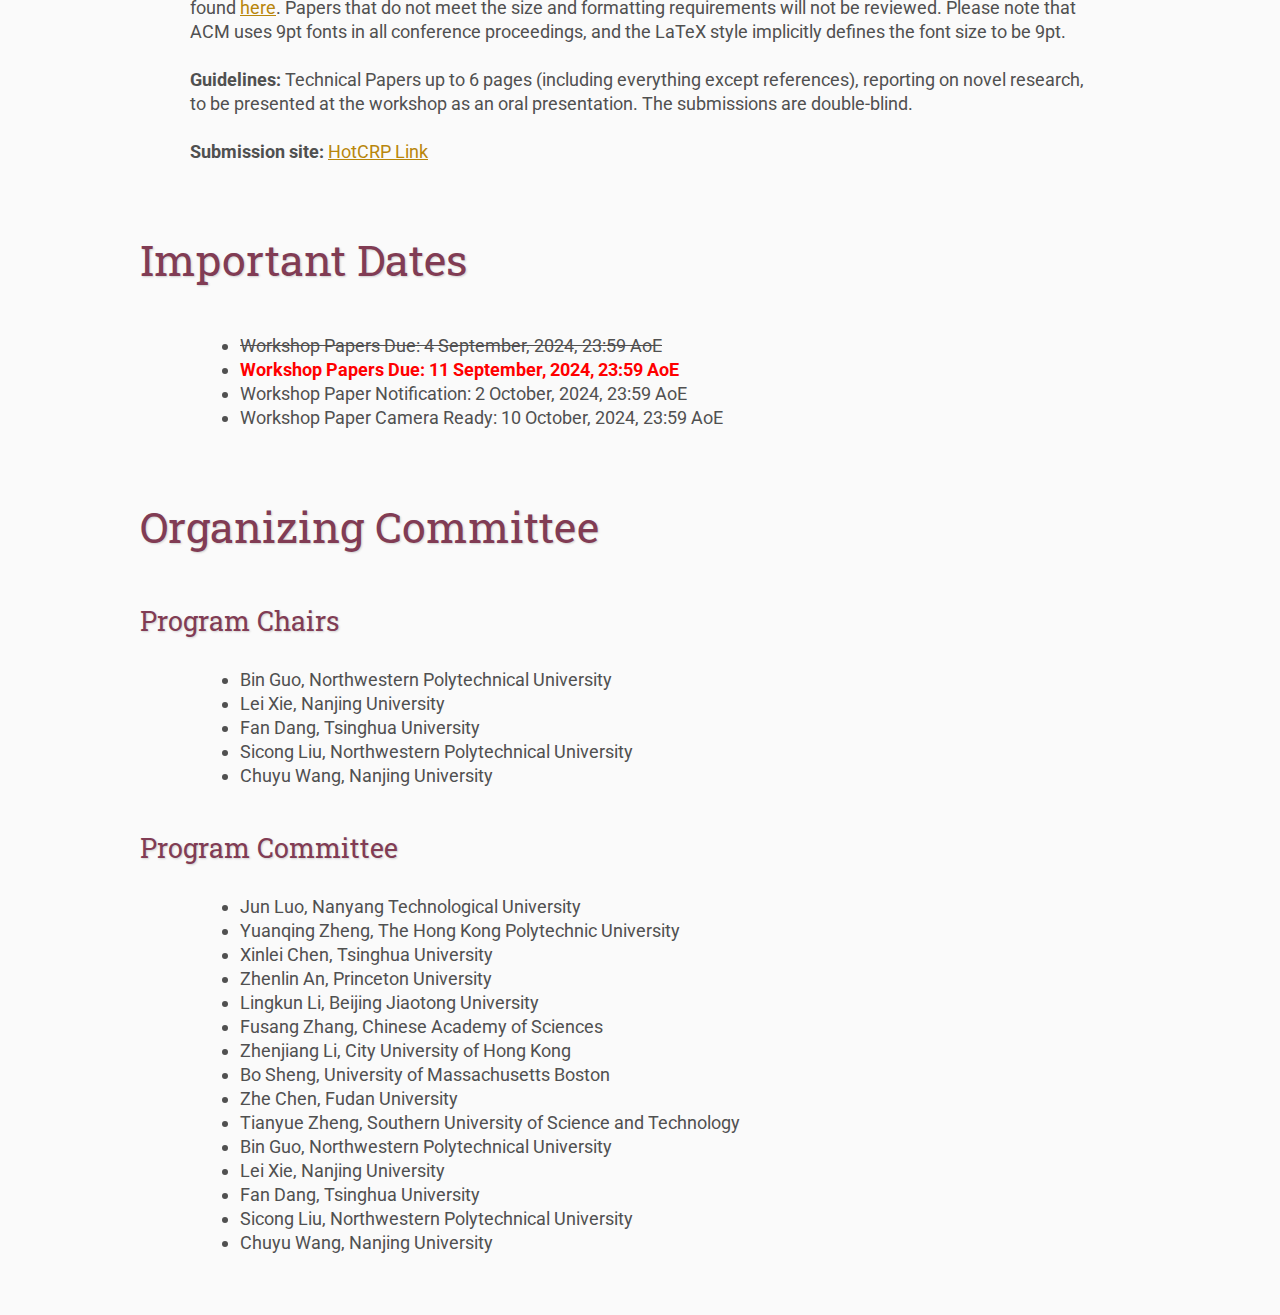
==== commit 110bf919: "Add files via upload" ====
--- a/index.html
+++ b/index.html
@@ -126,9 +126,10 @@
     <h1>Important Dates</h1>
     <ul>
         <li><del>Workshop Papers Due: 4 September, 2024, 23:59 AoE</del></li>
-        <li><strong style="color:#FF0000">Workshop Papers Due: 11 September, 2024, 23:59 AoE</strong></li>
+        <li><span style="color:#FF0000"><strong>Workshop Papers Due: 11 September, 2024, 23:59 AoE</strong></span></li>
         <li>Workshop Paper Notification: 2 October, 2024, 23:59 AoE</li>
-        <li>Workshop Paper Camera Ready: 16 October, 2024, 23:59 AoE</li>
+        <!-- <li>Workshop Paper Camera Ready: 16 October, 2024, 23:59 AoE</li> -->
+        <li>Workshop Paper Camera Ready: 10 October, 2024, 23:59 AoE</li>
     </ul>
 
     <h1>Organizing Committee</h1>
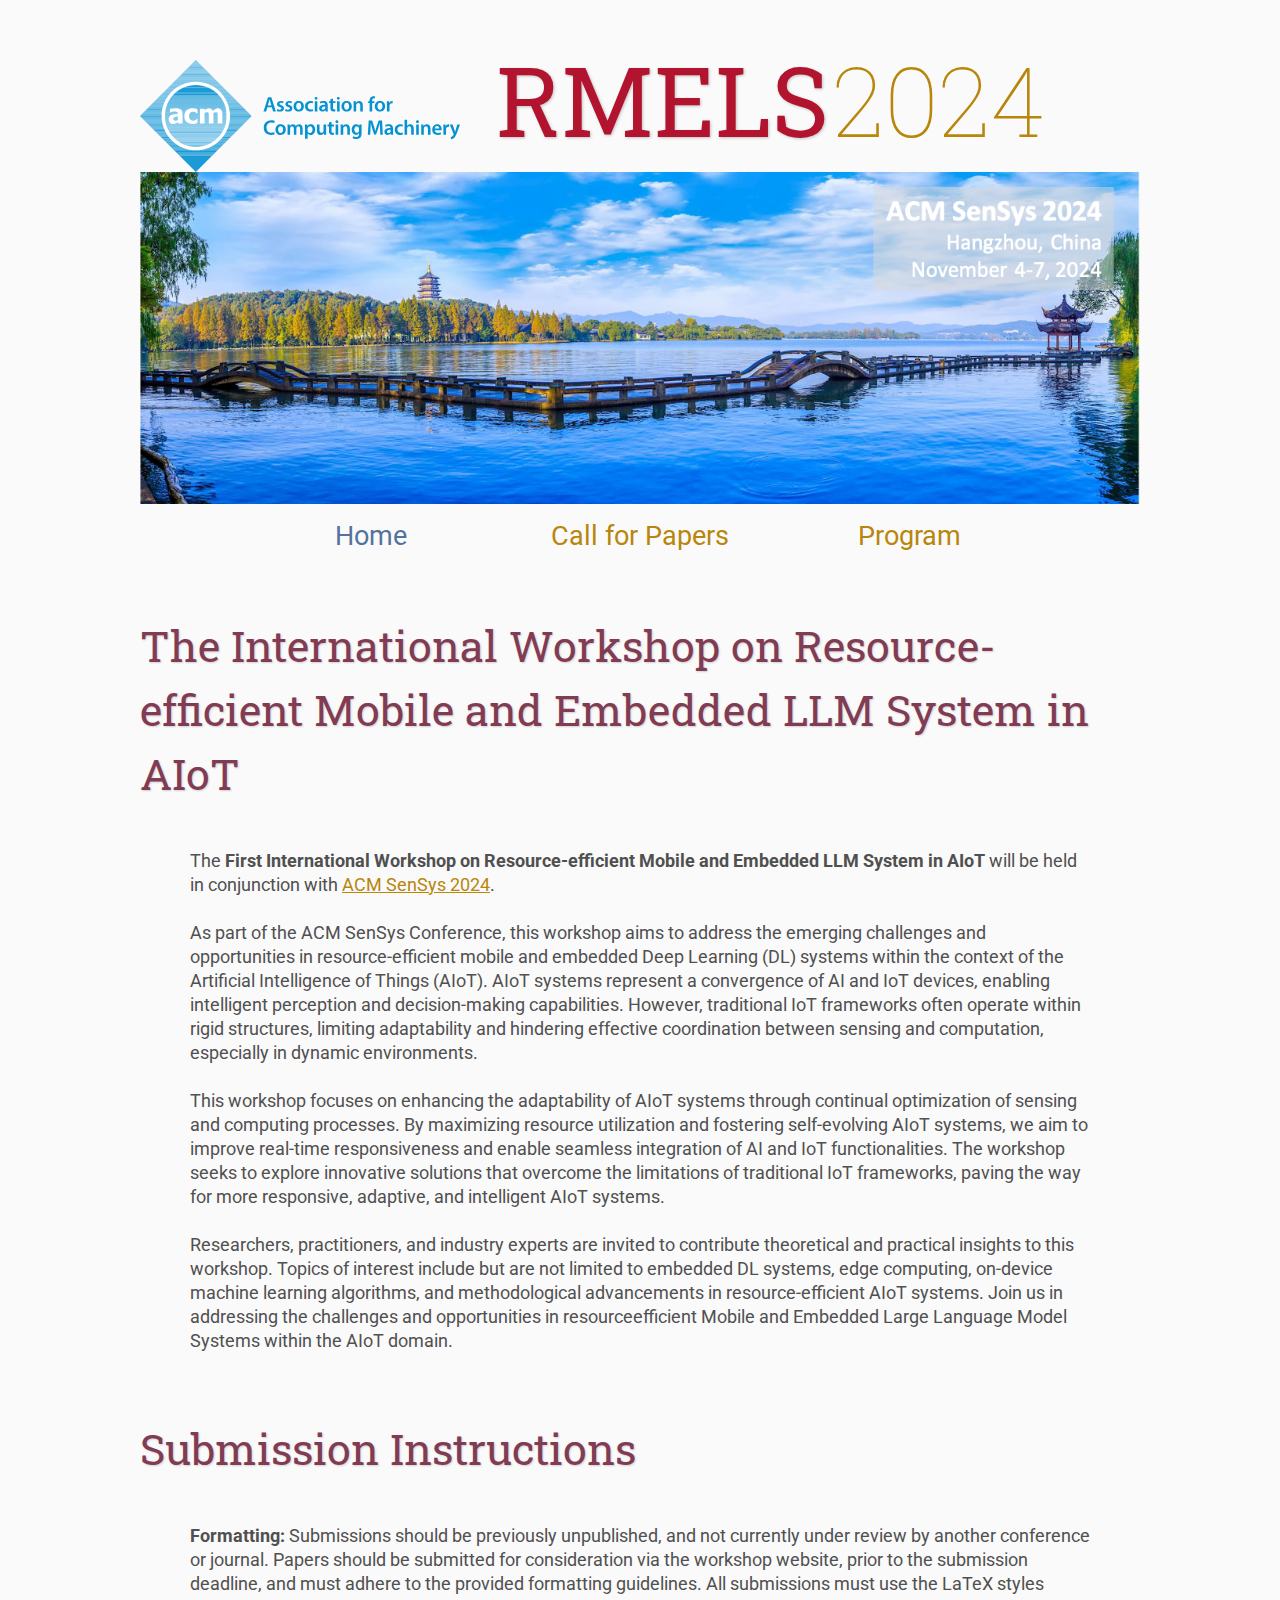
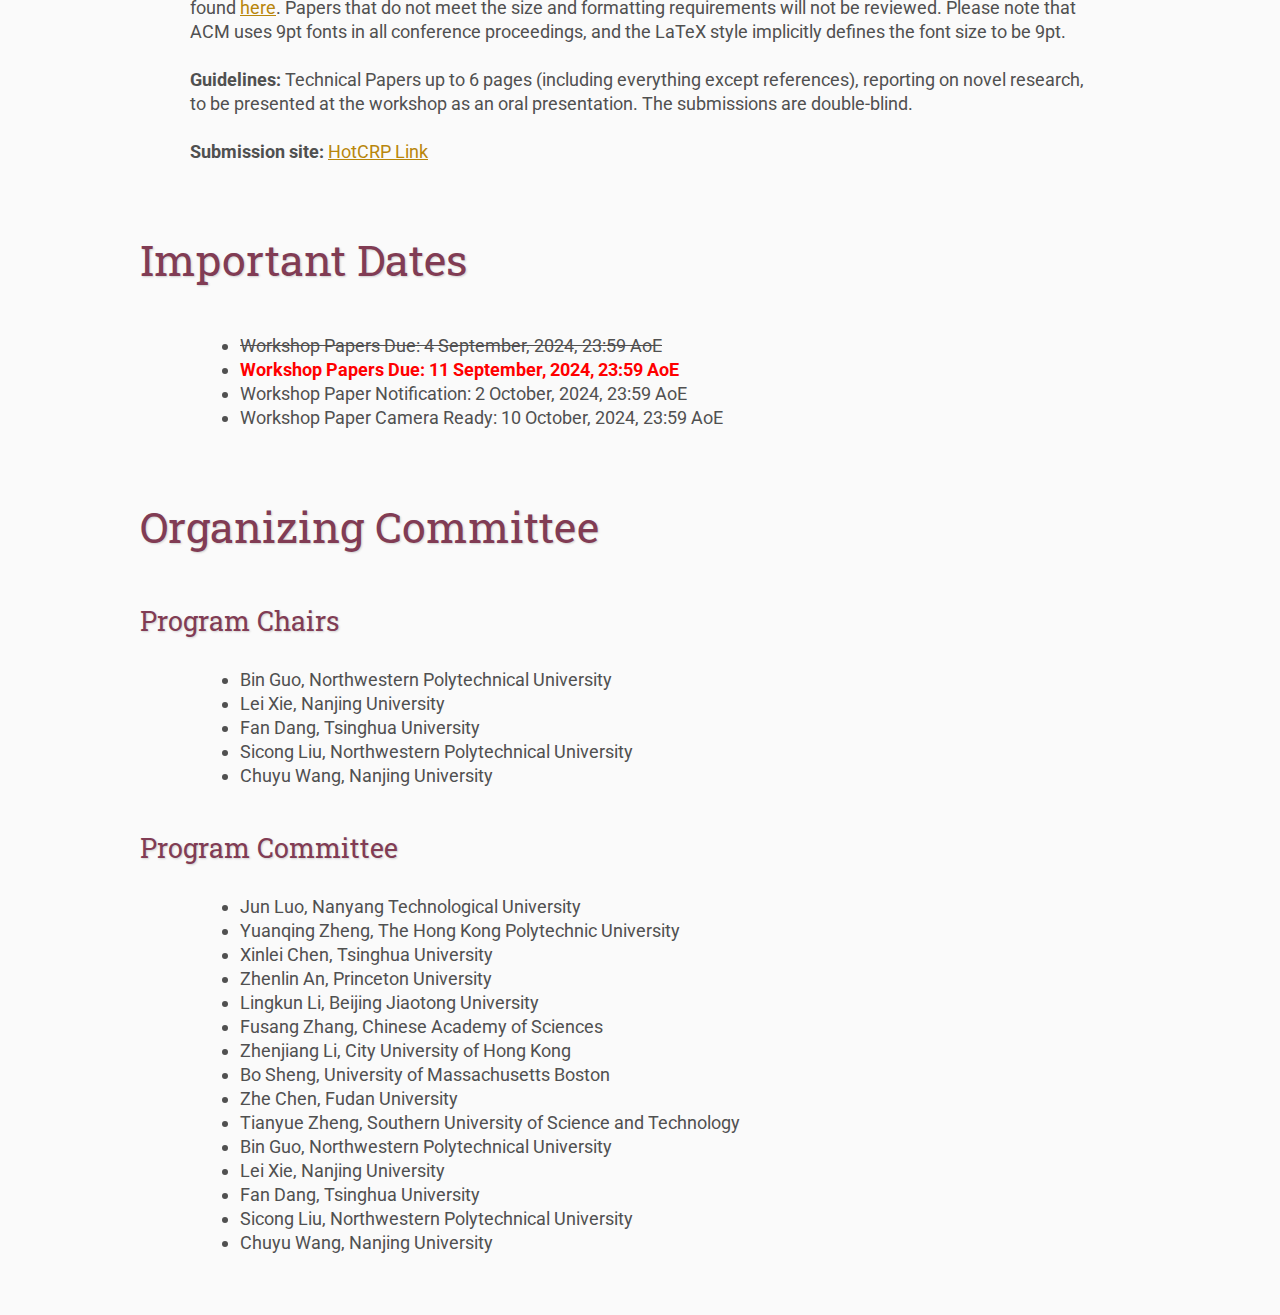
==== commit ce2e873d: "Add files via upload" ====
--- a/index.html
+++ b/index.html
@@ -37,9 +37,9 @@
             <td class="navigation">
                 <a title="Call for Papers" href="CFP.html">Call for Papers</a>
             </td>
-            <!-- <td class="navigation">
-                <a title="Organizers Detail" href="organizers.html">Organizers</a> 
-            </td> -->
+            <td class="navigation">
+                <a title="Program Detail" href="program.html">Program</a> 
+            </td>
         </tr>
     </table>
 
--- a/assets/main.css
+++ b/assets/main.css
@@ -177,3 +177,73 @@
     table.footer{font-size:0.33em;}
 }
 
+.table-schedule {
+    width: 1000px;
+    height: 100px;
+    color: #000000;
+    font-size: large;
+}
+
+.table-schedule th, td {
+    padding: 8px;
+    text-align: center;
+    width: auto;
+}
+
+.table-schedule thead th {
+    background-color: #4294fe;
+    color:  #ffffff;
+}
+
+.table-schedule th {
+    background-color: #6baafd;
+}
+
+.table-schedule tr:nth-child(odd) {
+    background-color: #99c5ff;
+}
+
+.table-schedule tr:nth-child(even) {
+    background-color: #6baafd;
+}
+
+.talk-title {
+    font-size: 1.67em;
+    text-align: center;
+    color: #4294fe;
+}
+
+.circle-div {
+    text-align: center;
+    align-items: center;
+    justify-content: center;
+}
+
+
+.panelist {
+    display: flex;
+    flex-direction: row;
+    align-items: center;
+    justify-content: center;
+    gap: 20px;
+}
+
+.circle-img {
+    border-radius: 75px;
+    width: 150px;
+    height: 150px;
+}
+
+.talker {
+    color: #000000;
+    text-align: center;
+    font-size: 1em;
+    margin: 0;
+}
+
+.school {
+    color: #000000;
+    text-align: center;
+    font-size: 0.5em;
+    margin: 0;
+}